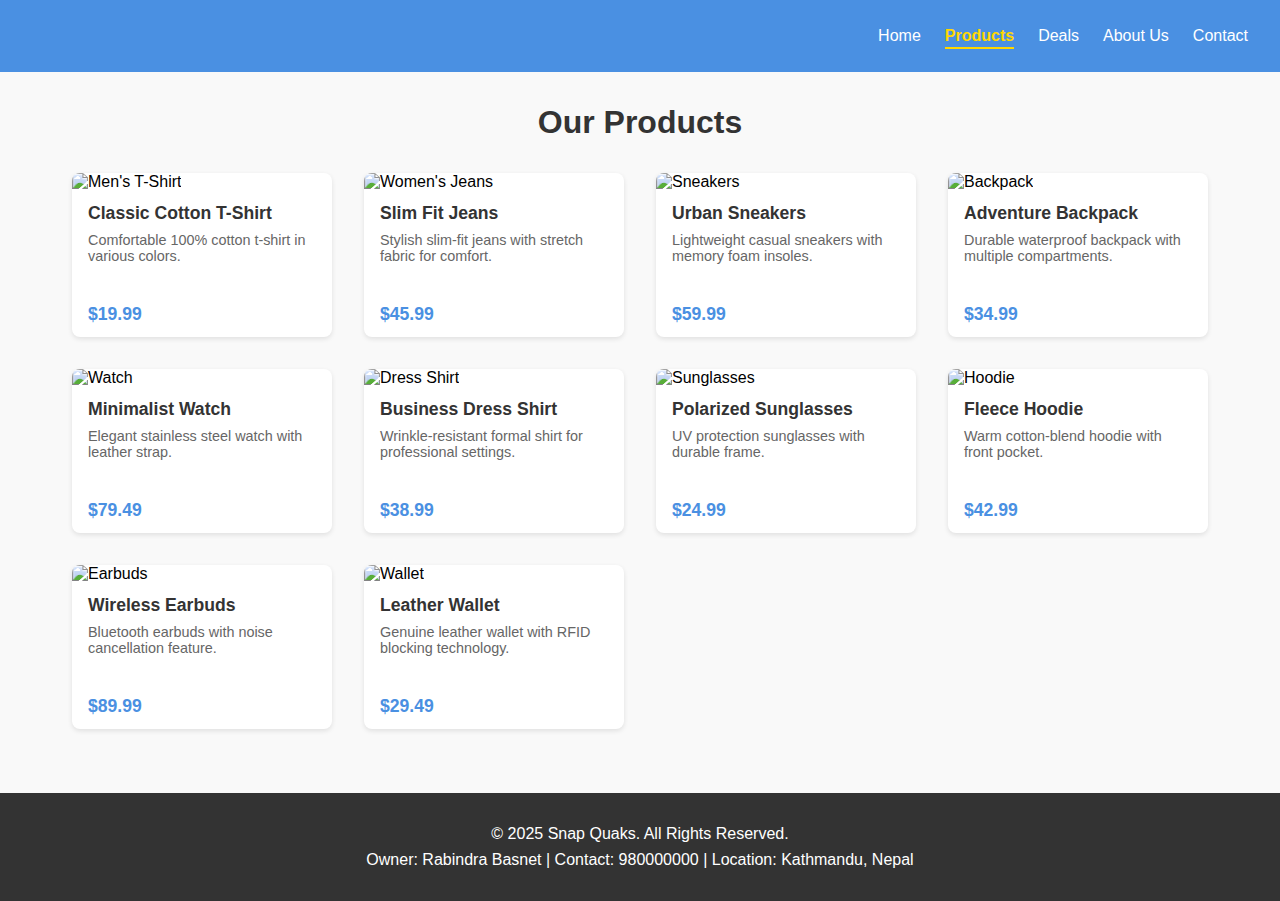
==== products/index.html @ 78a27b4b "added Changes" ====
<!DOCTYPE html>
<html lang="en">

<head>
    <meta charset="UTF-8">
    <meta name="viewport" content="width=device-width, initial-scale=1.0">
    <title>Style Bazaar</title>
    <link rel="stylesheet" href="styles.css">
    <script defer src="/mobileapps/script.js"></script>
</head>

<body>

    <!-- Navbar -->
    <nav class="navbar">
        <div class="logo">
            <img src="/mobileapps/Image Pasted 2025-11-03 at 12.24.20.png" alt="">
        </div>
        <div class="hamburger" onclick="toggleMenu()">☰</div>
        <ul class="nav-links">
            <li><a href="/mobileapps/index.html">Home</a></li>
            <li><a href="/mobileapps/products/index.html"  class="active">Products</a></li>
            <li><a href="#deals">Deals</a></li>
            <li><a href="#about">About Us</a></li>
            <li><a href="#contact">Contact</a></li>
        </ul>
    </nav>

    <!-- Theme Switcher
    <div class="theme-switcher">
        <label for="theme">Choose Theme:</label>
        <select id="theme" onchange="changeTheme()">
            <option value="light">Light</option>
            <option value="dark">Dark</option>
        </select>
    </div> -->

    <!-- Products Section -->
    <section id="products" class="products-container">
        <h2>Our Products</h2>
        <div class="product-items">
            <!-- Featured Products -->
            <div class="product-item" onmouseover="highlightItem(this)" onmouseout="removeHighlight(this)">
                <img src="https://img.drz.lazcdn.com/static/np/p/11f0dad8cdc2d75b86adfa85c4569e63.jpg_720x720q80.jpg_.webp" alt="Men's T-Shirt">
                <h3>Classic Cotton T-Shirt</h3>
                <p>Comfortable 100% cotton t-shirt in various colors.</p>
                <span>$19.99</span>
            </div>
            <div class="product-item" onmouseover="highlightItem(this)" onmouseout="removeHighlight(this)">
                <img src="https://m.media-amazon.com/images/I/71swWjLInKL._SY741_.jpg" alt="Women's Jeans">
                <h3>Slim Fit Jeans</h3>
                <p>Stylish slim-fit jeans with stretch fabric for comfort.</p>
                <span>$45.99</span>
            </div>
            <div class="product-item" onmouseover="highlightItem(this)" onmouseout="removeHighlight(this)">
                <img src="https://rukminim2.flixcart.com/image/832/832/xif0q/shoe/4/t/1/10-nm-uc-10-neemans-rock-black-original-imah5hr7kezxhbsn.jpeg?q=70&crop=false" alt="Sneakers">
                <h3>Urban Sneakers</h3>
                <p>Lightweight casual sneakers with memory foam insoles.</p>
                <span>$59.99</span>
            </div>
            <div class="product-item" onmouseover="highlightItem(this)" onmouseout="removeHighlight(this)">
                <img src="https://m.media-amazon.com/images/I/51G-3EXAJ5L._AC_SX466_.jpg" alt="Backpack">
                <h3>Adventure Backpack</h3>
                <p>Durable waterproof backpack with multiple compartments.</p>
                <span>$34.99</span>
            </div>
            <div class="product-item" onmouseover="highlightItem(this)" onmouseout="removeHighlight(this)">
                <img src="https://m.media-amazon.com/images/I/61GfkokcyPL._AC_SY535_.jpg" alt="Watch">
                <h3>Minimalist Watch</h3>
                <p>Elegant stainless steel watch with leather strap.</p>
                <span>$79.49</span>
            </div>

            <!-- More Products -->
            <div class="product-item" onmouseover="highlightItem(this)" onmouseout="removeHighlight(this)">
                <img src="https://m.media-amazon.com/images/I/51mtJDEQjeL._AC_SX679_.jpg" alt="Dress Shirt">
                <h3>Business Dress Shirt</h3>
                <p>Wrinkle-resistant formal shirt for professional settings.</p>
                <span>$38.99</span>
            </div>
            <div class="product-item" onmouseover="highlightItem(this)" onmouseout="removeHighlight(this)">
                <img src="https://static.cimalp.fr/34416-large_default/polarized-sunglasses.jpg" alt="Sunglasses">
                <h3>Polarized Sunglasses</h3>
                <p>UV protection sunglasses with durable frame.</p>
                <span>$24.99</span>
            </div>
            <div class="product-item" onmouseover="highlightItem(this)" onmouseout="removeHighlight(this)">
                <img src="https://m.media-amazon.com/images/I/61a3yv3ljdL._SX679_.jpg" alt="Hoodie">
                <h3>Fleece Hoodie</h3>
                <p>Warm cotton-blend hoodie with front pocket.</p>
                <span>$42.99</span>
            </div>
            <div class="product-item" onmouseover="highlightItem(this)" onmouseout="removeHighlight(this)">
                <img src="https://m.media-amazon.com/images/I/41+1Csr1pSL._AC_SY300_SX300_.jpg" alt="Earbuds">
                <h3>Wireless Earbuds</h3>
                <p>Bluetooth earbuds with noise cancellation feature.</p>
                <span>$89.99</span>
            </div>
            <div class="product-item" onmouseover="highlightItem(this)" onmouseout="removeHighlight(this)">
                <img src="https://img.drz.lazcdn.com/static/np/p/f2eacc29f0c34be709f926bd6be856d7.jpg_720x720q80.jpg_.webp" alt="Wallet">
                <h3>Leather Wallet</h3>
                <p>Genuine leather wallet with RFID blocking technology.</p>
                <span>$29.49</span>
            </div>
        </div>
    </section>

    <!-- Footer -->
    <footer class="footer">
        <p>&copy; 2025 Snap Quaks. All Rights Reserved.</p>
        <p>Owner: Rabindra Basnet | Contact: 980000000 | Location: Kathmandu, Nepal</p>
    </footer>

</body>

</html>
---- products/styles.css ----
/* Reset and Base Styles */
* {
    margin: 0;
    padding: 0;
    box-sizing: border-box;
    font-family: 'Arial', sans-serif;
}

body {
    background-color: #f9f9f9;
    transition: background-color 0.3s ease;
}

/* Navigation Styles */
.navbar {
    display: flex;
    justify-content: space-between;
    align-items: center;
    background-color: #4a90e2;
    color: white;
    padding: 1rem 2rem;
    position: sticky;
    top: 0;
    z-index: 100;
}

.logo {
    display: flex; 
    height: 20px;
    justify-content: center; 
    align-items: center;
    padding: 20px;
    background-color: transparent; 
}

.logo img {
    background-position: center ;
    background-repeat: no-repeat;
    padding: 10px;
    height: 90px;

    transition: transform 0.3s; 
}

.logo img:hover {
    transform: scale(1.05);
}

.hamburger {
    display: none;
    font-size: 1.5rem;
    cursor: pointer;
}

.nav-links {
    display: flex;
    list-style: none;
}

.nav-links li {
    margin-left: 1.5rem;
}

.nav-links a {
    color: white;
    text-decoration: none;
    font-weight: 500;
    transition: color 0.3s;
}

.nav-links a:hover {
    color: #ffd700;
}
/* Current page indicator in navigation */
.nav-links li a.active {
    color: #ffd700;
    font-weight: 700;
    border-bottom: 2px solid #ffd700;
    padding-bottom: 3px; 
}

/* Ensure the active state remains when hovering */
.nav-links li a.active:hover {
    color: #ffd700;
}

/* Dark theme active state */
body.dark-theme .nav-links li a.active {
    color: #ffd700;
    border-bottom-color: #ffd700;
}

/* Theme Switcher */
.theme-switcher {
    text-align: right;
    padding: 0.5rem 2rem;
}

#theme {
    padding: 0.25rem;
    border-radius: 4px;
}

/* Products Section */
.products-container {
    padding: 2rem;
    max-width: 1200px;
    margin: 0 auto;
}

.products-container h2 {
    text-align: center;
    margin-bottom: 2rem;
    color: #333;
    font-size: 2rem;
}

.product-items {
    display: grid;
    grid-template-columns: repeat(auto-fill, minmax(250px, 1fr));
    gap: 2rem;
}

.product-item {
    background-color: white;
    border-radius: 8px;
    overflow: hidden;
    box-shadow: 0 2px 5px rgba(0, 0, 0, 0.1);
    transition: transform 0.3s, box-shadow 0.3s;
}

.product-item:hover {
    transform: translateY(-5px);
    box-shadow: 0 5px 15px rgba(0, 0, 0, 0.2);
}

.product-item img {
    width: 100%;
    height: 200px;
    object-fit: contain;
}

.product-item h3 {
    padding: 0.75rem 1rem 0.5rem;
    font-size: 1.1rem;
    color: #333;
}

.product-item p {
    padding: 0 1rem;
    color: #666;
    font-size: 0.9rem;
    min-height: 60px;
}

.product-item span {
    display: block;
    padding: 0.75rem 1rem;
    font-weight: bold;
    color: #4a90e2;
    font-size: 1.1rem;
}

/* Footer */
.footer {
    background-color: #333;
    color: white;
    text-align: center;
    padding: 1.5rem;
    margin-top: 2rem;
}

.footer p {
    margin: 0.5rem 0;
}

/* Dark Theme */
body.dark-theme {
    background-color: #1a1a1a;
    color: #f0f0f0;
}

body.dark-theme .product-item {
    background-color: #2a2a2a;
}

body.dark-theme .product-item h3 {
    color: #f0f0f0;
}

body.dark-theme .product-item p {
    color: #c0c0c0;
}

body.dark-theme .theme-switcher {
    background-color: #2a2a2a;
    color: #f0f0f0;
}

/* Responsive Styles */
@media (max-width: 768px) {
    .hamburger {
        display: block;
    }
    
    .nav-links {
        display: none;
        flex-direction: column;
        position: absolute;
        top: 60px;
        left: 0;
        width: 100%;
        background-color: #4a90e2;
        padding: 1rem 0;
    }
    
    .nav-links.active {
        display: flex;
    }
    
    .nav-links li {
        margin: 0.5rem 2rem;
    }
    
    .product-items {
        grid-template-columns: repeat(auto-fill, minmax(200px, 1fr));
    }
}
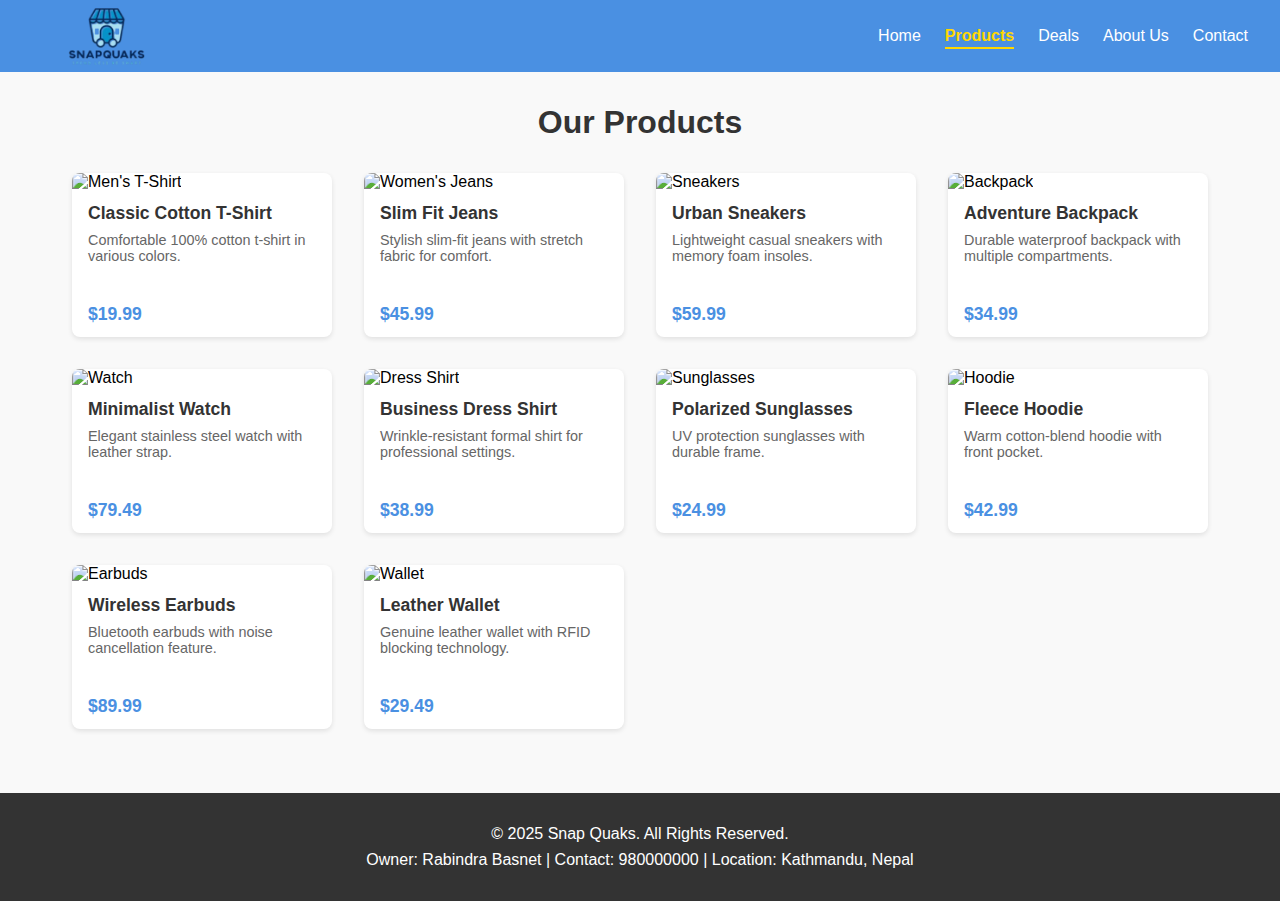
==== commit 10d39ace: "change the image name and its path" ====
--- a/products/index.html
+++ b/products/index.html
@@ -4,7 +4,7 @@
 <head>
     <meta charset="UTF-8">
     <meta name="viewport" content="width=device-width, initial-scale=1.0">
-    <title>Style Bazaar</title>
+    <title>Snap Quaks</title>
     <link rel="stylesheet" href="styles.css">
     <script defer src="/mobileapps/script.js"></script>
 </head>
@@ -14,7 +14,7 @@
     <!-- Navbar -->
     <nav class="navbar">
         <div class="logo">
-            <img src="/mobileapps/Image Pasted 2025-11-03 at 12.24.20.png" alt="">
+            <img src="/logo.png" alt="">
         </div>
         <div class="hamburger" onclick="toggleMenu()">☰</div>
         <ul class="nav-links">
@@ -113,4 +113,4 @@
 
 </body>
 
-</html>+</html>
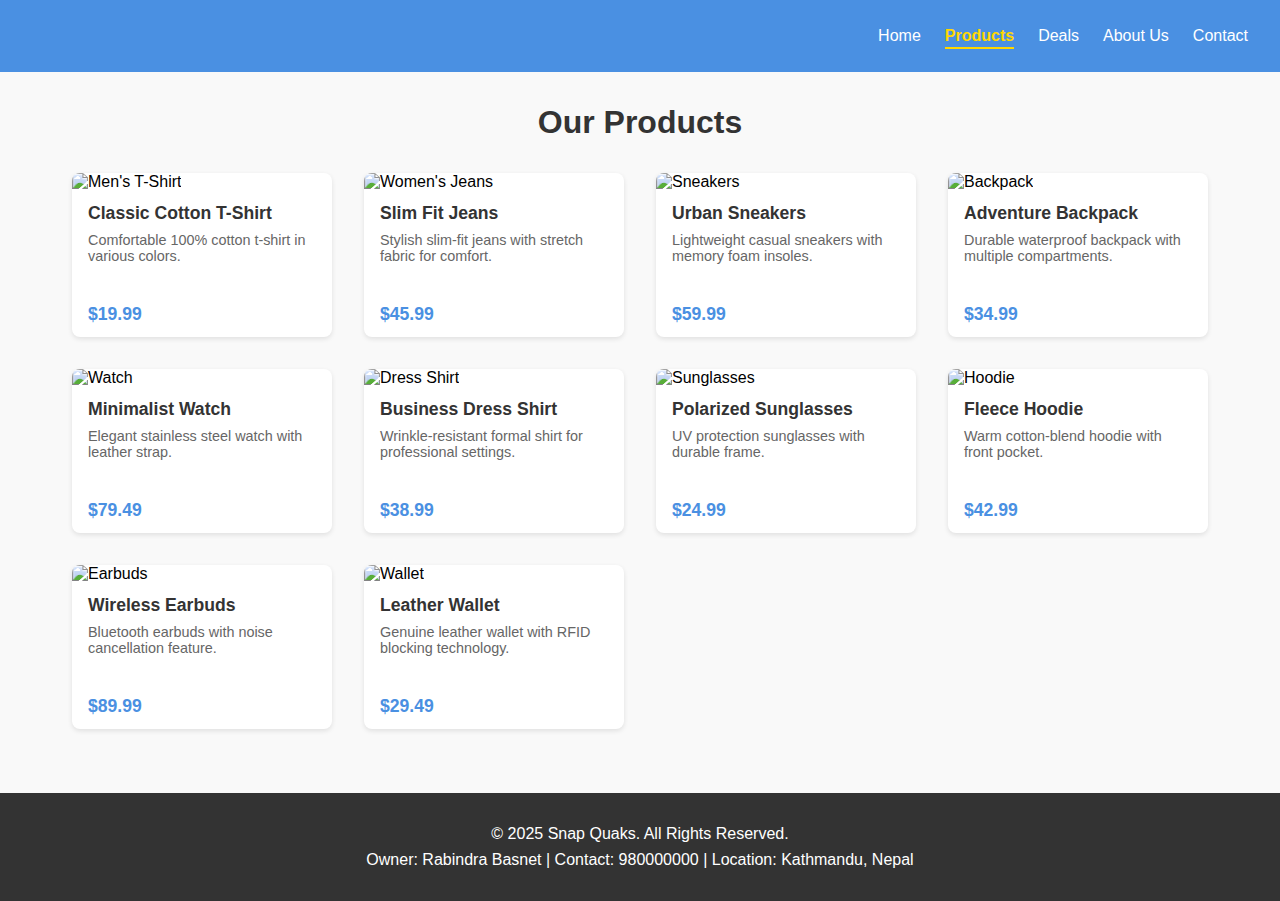
==== commit c55900ca: "rechangenpath" ====
--- a/products/index.html
+++ b/products/index.html
@@ -14,7 +14,7 @@
     <!-- Navbar -->
     <nav class="navbar">
         <div class="logo">
-            <img src="/logo.png" alt="">
+            <img src="/mobileapps/logo.png" alt="">
         </div>
         <div class="hamburger" onclick="toggleMenu()">☰</div>
         <ul class="nav-links">
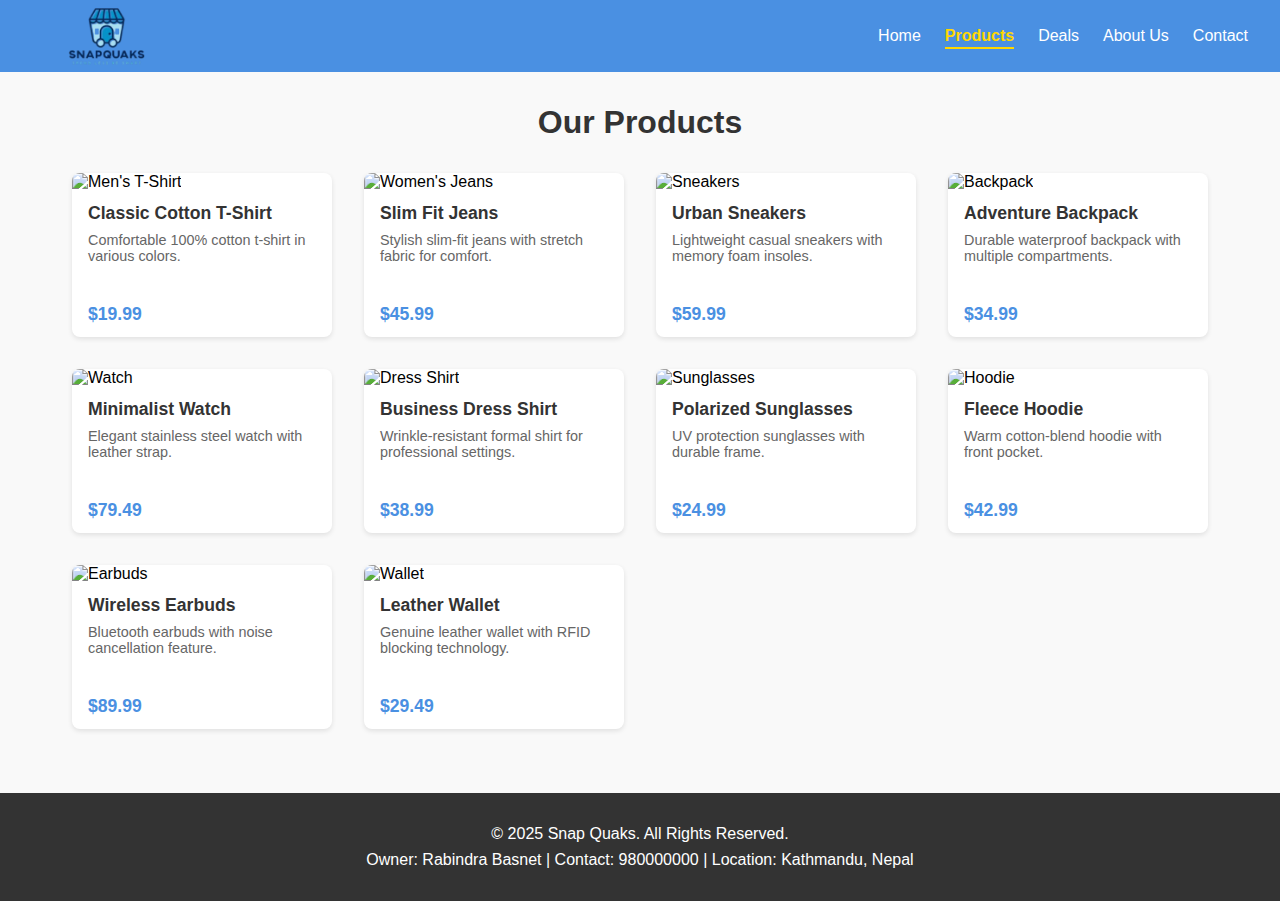
==== commit 828ba0b7: "added logo" ====
--- a/products/index.html
+++ b/products/index.html
@@ -14,7 +14,7 @@
     <!-- Navbar -->
     <nav class="navbar">
         <div class="logo">
-            <img src="/mobileapps/logo.png" alt="">
+            <img src="/logo.png" alt="">
         </div>
         <div class="hamburger" onclick="toggleMenu()">☰</div>
         <ul class="nav-links">
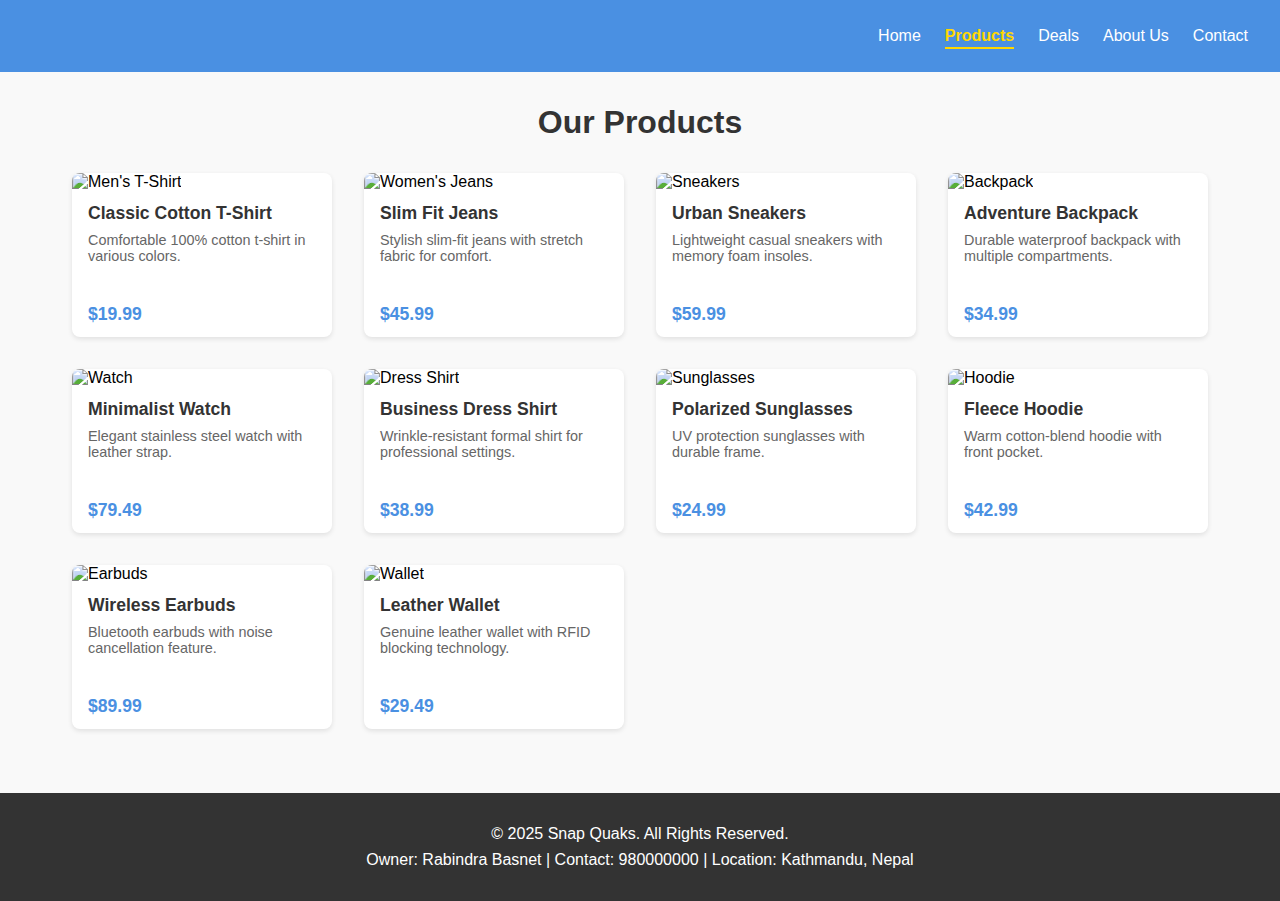
==== commit b508a7c2: "fixed" ====
--- a/products/index.html
+++ b/products/index.html
@@ -14,7 +14,7 @@
     <!-- Navbar -->
     <nav class="navbar">
         <div class="logo">
-            <img src="/logo.png" alt="">
+            <img src="/mobileapps/logo.png" alt="">
         </div>
         <div class="hamburger" onclick="toggleMenu()">☰</div>
         <ul class="nav-links">
